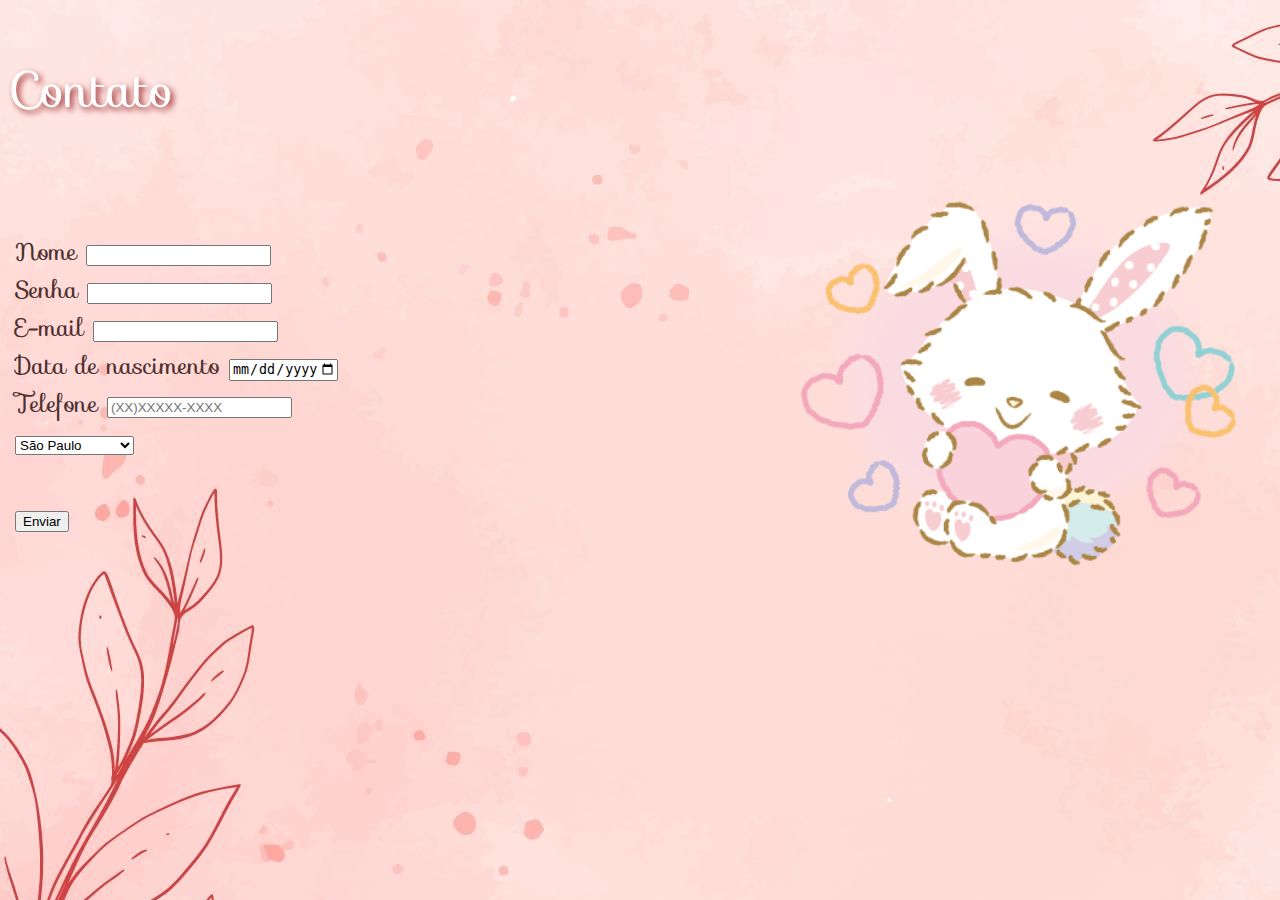
==== contato.html @ 735eaace "Add files via upload" ====
<!DOCTYPE html>
<html lang="en">
<head>
    <meta charset="UTF-8">
    <meta name="viewport" content="width=device-width, initial-scale=1.0">
    <link rel="stylesheet" href="contato.css">
    <link rel="stylesheet" href="https://fonts.googleapis.com/css?family=Sofia">
    <title>Contato</title>
</head>
<body>
    <h1><P style="font-size: 50px;">Contato</P></h1>
    <style>
    table, th, td {
        border:1px solid rgb(224, 97, 97);
        border-style:hidden;
      }
    </style>
    <table style="width:100%">
        <tr>
          <td class="bio"> <td style="width:60%;"><h2><P ALIGN=left><p style="font-size:20px"><FONT FACE="Sofia"><font color=#4E2F2F>
    <form>
        <label for="Nome">Nome</label>
       <input type="text" name="Nome">
       <br>
       <label for="senha">Senha</label> 
       <input type="password" name="Senha">
       <br>
       <label for="E-mail">E-mail</label> 
       <input type="email" name="E-mail">
       <br>
       <label for="data">Data de nascimento</label>
       <input type="date" name="data" min="1950-01-01" max="2024-01-01">
       <br>
       <label for="telefone">Telefone</label>
       <input type="tel" name="tel" placeholder="(XX)XXXXX-XXXX"> 
       <br>
       <select name="Estado">
        <option value="SP"> São Paulo</option>
        <option value="SC"> Santa Cantarina</option>
        <option value="MG"> Minas Gerais</option>
       </select>
       <br>
       <!-- <input type="submit" name="Enviar"> -->
        <br>
       <button type="submit" name="Enviar">Enviar</button>
       <!-- Text area qtd de linhas -->
    </form>
       <!-- máscara -->
          </font>
        </p>
          </h2></td>
          <td class="img"><h3>
            <td style="width:40%;">
            <img src="fofo.png" width="500">
          </h3></td>
        </tr>
      </table>
</body>
</html>
---- contato.css ----
h1{
    color: white;
    text-shadow: rgb(150, 33, 33) 0.1em 0.1em 0.2em;
  }
body {
      background-image:url("rosa.jpg");
    }
body h1, h2 , h3{
        font-family: Sofia, serif;
        font-weight: 300;
      }
h3{
    display:flex;
}
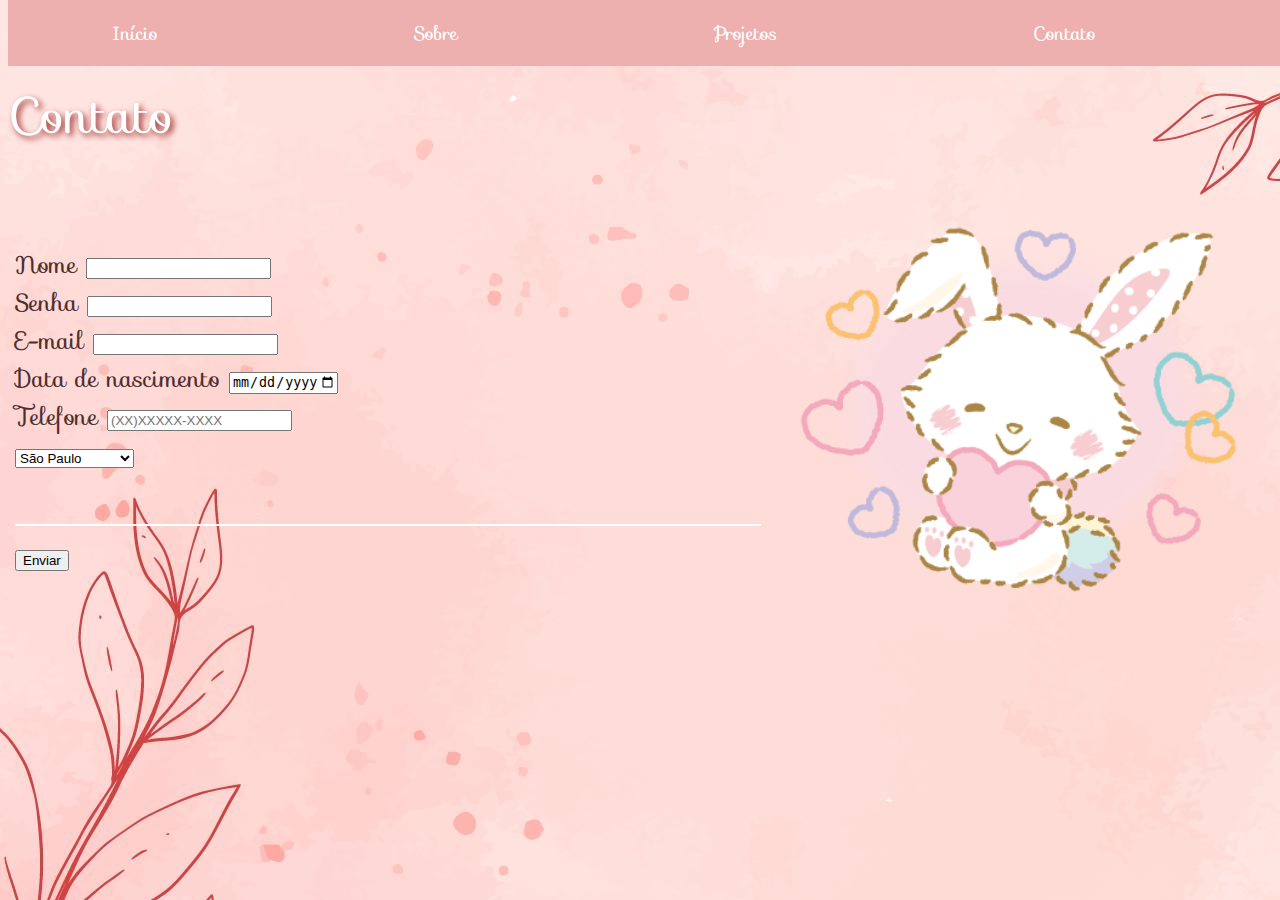
==== commit d75c3c99: "Add files via upload" ====
--- a/contato.html
+++ b/contato.html
@@ -8,6 +8,17 @@
     <title>Contato</title>
 </head>
 <body>
+  <nav class="menu"> <!--Navegação-->
+    <h3>
+    <ul>
+      <li><a href="index.html">Início</li>
+      <li><a href="sobre.html">Sobre</li>
+      <li><a href="projeto.html">Projetos</li>
+      <li><a href="contato.html">Contato</li>
+    </ul>
+  </h3>
+  </nav>
+  <br>
     <h1><P style="font-size: 50px;">Contato</P></h1>
     <style>
     table, th, td {
@@ -42,6 +53,7 @@
        <br>
        <!-- <input type="submit" name="Enviar"> -->
         <br>
+        <HR color="White" />
        <button type="submit" name="Enviar">Enviar</button>
        <!-- Text area qtd de linhas -->
     </form>
--- a/contato.css
+++ b/contato.css
@@ -9,6 +9,31 @@
         font-family: Sofia, serif;
         font-weight: 300;
       }
-h3{
-    display:flex;
+      .menu {
+        position: fixed;
+        top: 0%;
+        width: 100%;
+        margin-top: 0em;
+        background: rgb(238, 175, 175);
+      }
+      .menu ul{
+        display: flex;
+        flex-direction:row;
+        justify-content: space-around;
+      }
+      .menu li{
+        list-style: none;
+      }
+      a{
+        text-decoration: none;
+        color:rgb(255, 255, 255)
+      }
+      a:visited{
+        text-decoration: dotted;
+      }
+      a:hover{
+        text-decoration: underline;
+      }
+.hr{
+  color: brown;
 }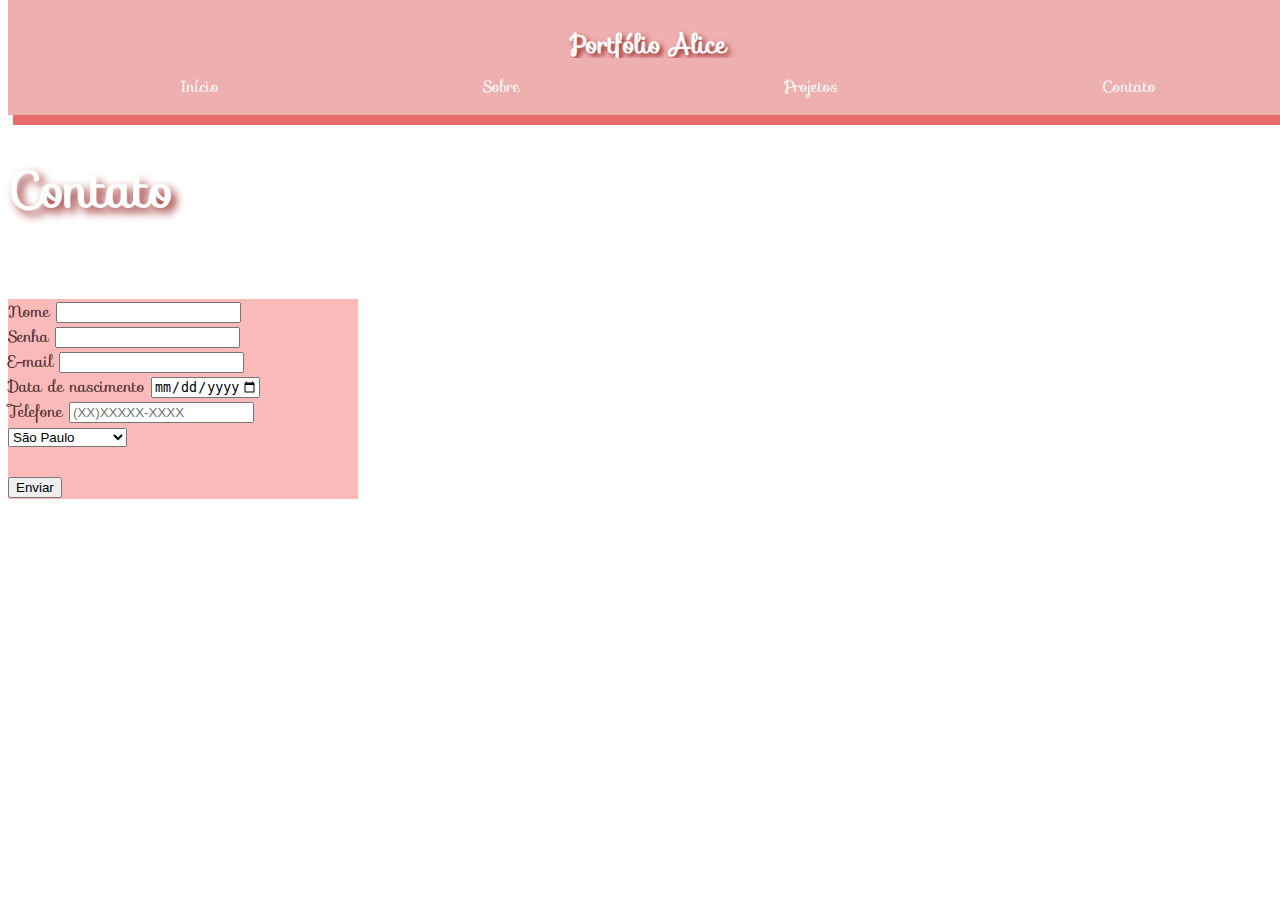
==== commit 443c5407: "Add files via upload" ====
--- a/contato.html
+++ b/contato.html
@@ -1,71 +1,60 @@
 <!DOCTYPE html>
-<html lang="en">
+<html lang="pt-br">
+
 <head>
-    <meta charset="UTF-8">
-    <meta name="viewport" content="width=device-width, initial-scale=1.0">
-    <link rel="stylesheet" href="contato.css">
-    <link rel="stylesheet" href="https://fonts.googleapis.com/css?family=Sofia">
-    <title>Contato</title>
+  <meta charset="UTF-8">
+  <meta name="viewport" content="width=device-width, initial-scale=1.0">
+  <link rel="stylesheet" href="style.css">
+  <link rel="stylesheet" href="contato.css">
+  <title>Contato</title>
 </head>
 <body>
+  <h1>
+    <P ALIGN=center>
+      <FONT FACE="Sofia">
+        Portfólio Alice</FONT>
+    </P>
+  </h1>
   <nav class="menu"> <!--Navegação-->
-    <h3>
     <ul>
-      <li><a href="index.html">Início</li>
-      <li><a href="sobre.html">Sobre</li>
-      <li><a href="projeto.html">Projetos</li>
-      <li><a href="contato.html">Contato</li>
+      <li><a href="index.html">Início</a></li>
+      <li><a href="sobre.html">Sobre</a></li>
+      <li><a href="projeto.html">Projetos</a></li>
+      <li><a href="contato.html">Contato</a></li>
     </ul>
-  </h3>
   </nav>
-  <br>
-    <h1><P style="font-size: 50px;">Contato</P></h1>
-    <style>
-    table, th, td {
-        border:1px solid rgb(224, 97, 97);
-        border-style:hidden;
-      }
-    </style>
-    <table style="width:100%">
-        <tr>
-          <td class="bio"> <td style="width:60%;"><h2><P ALIGN=left><p style="font-size:20px"><FONT FACE="Sofia"><font color=#4E2F2F>
-    <form>
-        <label for="Nome">Nome</label>
-       <input type="text" name="Nome">
-       <br>
-       <label for="senha">Senha</label> 
-       <input type="password" name="Senha">
-       <br>
-       <label for="E-mail">E-mail</label> 
-       <input type="email" name="E-mail">
-       <br>
-       <label for="data">Data de nascimento</label>
-       <input type="date" name="data" min="1950-01-01" max="2024-01-01">
-       <br>
-       <label for="telefone">Telefone</label>
-       <input type="tel" name="tel" placeholder="(XX)XXXXX-XXXX"> 
-       <br>
-       <select name="Estado">
-        <option value="SP"> São Paulo</option>
-        <option value="SC"> Santa Cantarina</option>
-        <option value="MG"> Minas Gerais</option>
-       </select>
-       <br>
-       <!-- <input type="submit" name="Enviar"> -->
-        <br>
-        <HR color="White" />
-       <button type="submit" name="Enviar">Enviar</button>
-       <!-- Text area qtd de linhas -->
-    </form>
-       <!-- máscara -->
-          </font>
-        </p>
-          </h2></td>
-          <td class="img"><h3>
-            <td style="width:40%;">
-            <img src="fofo.png" width="500">
-          </h3></td>
-        </tr>
-      </table>
+  <h2>
+    <P>Contato</P>
+  </h2>
+  <P ALIGN=left>
+  <p style="font-size:70px">
+    <FONT FACE="Sofia">
+      <font color=#4E2F2F>
+        <form>
+          <label for="Nome">Nome</label>
+          <input type="text" name="Nome">
+          <br>
+          <label for="senha">Senha</label>
+          <input type="password" name="Senha">
+          <br>
+          <label for="E-mail">E-mail</label>
+          <input type="email" name="E-mail">
+          <br>
+          <label for="data">Data de nascimento</label>
+          <input type="date" name="data" min="1950-01-01" max="2024-01-01">
+          <br>
+          <label for="telefone">Telefone</label>
+          <input type="tel" name="tel" placeholder="(XX)XXXXX-XXXX">
+          <br>
+          <select name="Estado">
+            <option value="SP"> São Paulo</option>
+            <option value="SC"> Santa Cantarina</option>
+            <option value="MG"> Minas Gerais</option>
+          </select>
+          <br>
+          <br>
+          <button type="submit" name="Enviar">Enviar</button>
+        </form>
 </body>
+
 </html>--- a/style.css
+++ b/style.css
@@ -0,0 +1,74 @@
+@import url('https://fonts.googleapis.com/css2?family=Sofia&display=swap');
+h1{
+  color: white;
+   text-shadow: rgb(150, 33, 33) 0.1em 0.1em 0.2em;
+   font-size: 25px;
+   background-color: rgb(238, 175, 175);
+   position: fixed;
+   top: 0%;
+   width: 100%;
+   margin-top: 0em;
+}
+h2{color: white;
+   text-shadow: rgb(150, 33, 33) 0.1em 0.1em 0.2em;
+   font-size: 50px;
+   margin-top: 3em;
+  }
+body {
+    background: url("assets/rosa.jpg");
+    background-repeat: no-repeat;
+    background-size: auto;
+    font-family: Sofia, cursive;
+    font-weight: 300;
+  }
+.menu {
+  background-color: rgb(238, 175, 175);
+  opacity: 1;
+  border-color: 1px solid rgb(233, 106, 106);
+  padding: 0px;
+  box-shadow: 5px 10px rgb(233, 106, 106);
+  position: fixed;
+  top: 10%;
+  width: 100%;
+  margin-top: -2em;
+}
+.menu ul{
+  display: flex;
+  flex-direction:row;
+  justify-content: space-around;
+}
+.menu li{
+  list-style: none;
+}
+a{
+  text-decoration: none;
+  color:rgb(255, 255, 255)
+}
+a:visited{
+  text-decoration: dotted;
+}
+a:hover{
+  text-decoration: underline;
+}
+div{
+  max-width: 400px;
+  display: flex;
+  flex-direction: row-reverse;
+  align-items: flex-end;
+  margin-top: 45em;
+}
+div.insta{
+  display: flex;
+  flex-direction:row;
+  justify-content: space-around;
+  align-items: end;
+  margin-top: 1em;
+  margin-left: 1em;
+}
+div.entrar{
+  display: flex;
+  flex-direction:row;
+  justify-content: space-around;
+  margin-top: 1em;
+  margin-left: 1em;
+}--- a/contato.css
+++ b/contato.css
@@ -1,39 +1,14 @@
-h1{
-    color: white;
-    text-shadow: rgb(150, 33, 33) 0.1em 0.1em 0.2em;
-  }
-body {
-      background-image:url("rosa.jpg");
-    }
-body h1, h2 , h3{
-        font-family: Sofia, serif;
-        font-weight: 300;
-      }
-      .menu {
-        position: fixed;
-        top: 0%;
-        width: 100%;
-        margin-top: 0em;
-        background: rgb(238, 175, 175);
-      }
-      .menu ul{
-        display: flex;
-        flex-direction:row;
-        justify-content: space-around;
-      }
-      .menu li{
-        list-style: none;
-      }
-      a{
-        text-decoration: none;
-        color:rgb(255, 255, 255)
-      }
-      a:visited{
-        text-decoration: dotted;
-      }
-      a:hover{
-        text-decoration: underline;
-      }
-.hr{
-  color: brown;
+div.coelho {
+    display: flex;
+    flex-direction: row;
+    justify-content: space-around;
+    align-items: flex-end;
+    margin-top: 0em;
+}
+
+form {
+    background-color: rgb(250, 186, 186);
+    opacity: 1;
+    border-color: 1px solid rgb(233, 106, 106);
+    width: 350px;
 }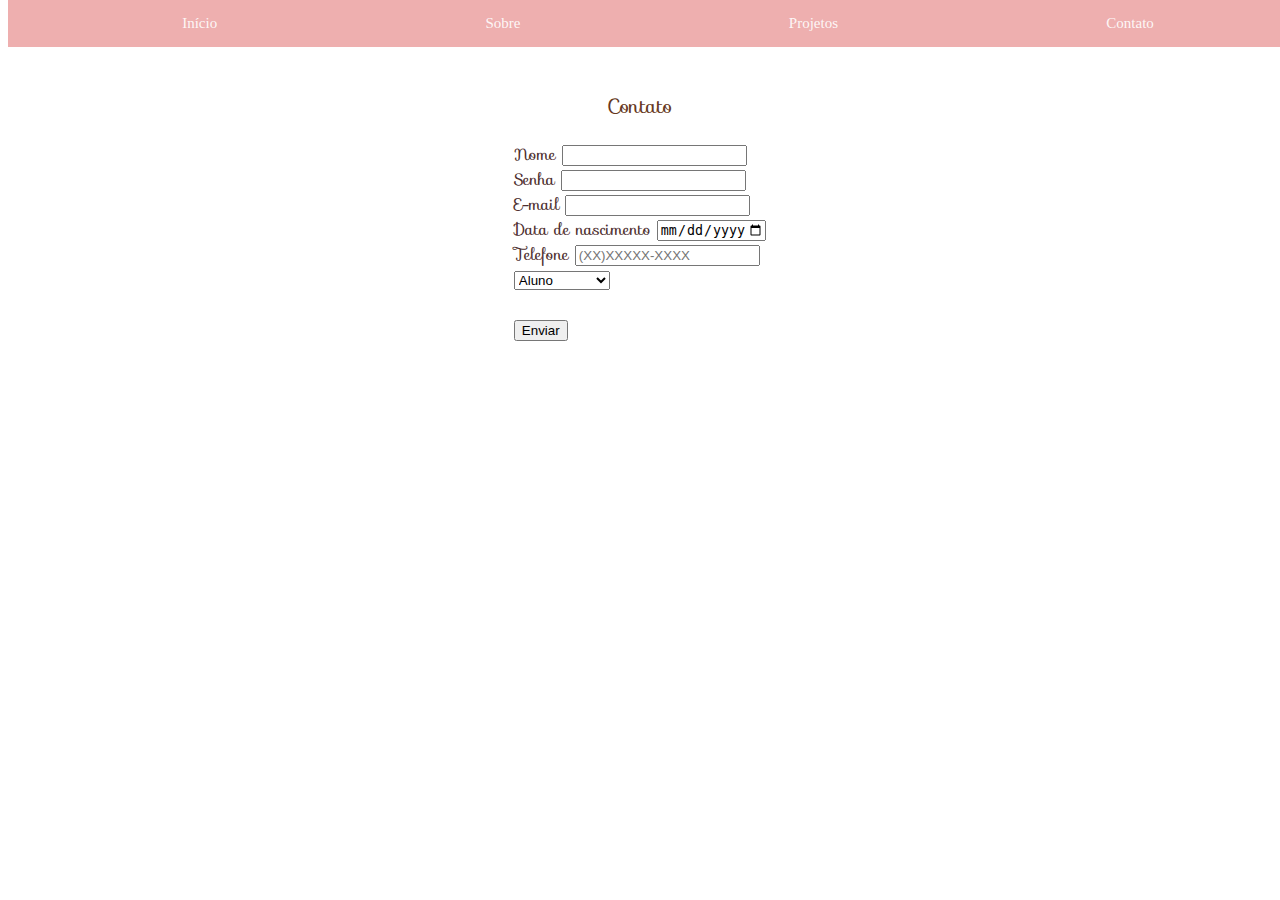
==== commit 91df6697: "Add files via upload" ====
--- a/contato.html
+++ b/contato.html
@@ -9,12 +9,6 @@
   <title>Contato</title>
 </head>
 <body>
-  <h1>
-    <P ALIGN=center>
-      <FONT FACE="Sofia">
-        Portfólio Alice</FONT>
-    </P>
-  </h1>
   <nav class="menu"> <!--Navegação-->
     <ul>
       <li><a href="index.html">Início</a></li>
@@ -23,14 +17,13 @@
       <li><a href="contato.html">Contato</a></li>
     </ul>
   </nav>
-  <h2>
-    <P>Contato</P>
-  </h2>
-  <P ALIGN=left>
   <p style="font-size:70px">
     <FONT FACE="Sofia">
       <font color=#4E2F2F>
         <form>
+          <h2 class="cont">
+            <P>Contato</P>
+          </h2>
           <label for="Nome">Nome</label>
           <input type="text" name="Nome">
           <br>
@@ -46,10 +39,10 @@
           <label for="telefone">Telefone</label>
           <input type="tel" name="tel" placeholder="(XX)XXXXX-XXXX">
           <br>
-          <select name="Estado">
-            <option value="SP"> São Paulo</option>
-            <option value="SC"> Santa Cantarina</option>
-            <option value="MG"> Minas Gerais</option>
+          <select name="Perfil"><p>Perfil</p>
+            <option value="Aluno"> Aluno</option>
+            <option value="Servidor"> Servidor</option>
+            <option value="Professor"> Professor(a)</option>
           </select>
           <br>
           <br>
--- a/style.css
+++ b/style.css
@@ -1,61 +1,65 @@
 @import url('https://fonts.googleapis.com/css2?family=Sofia&display=swap');
 h1{
   color: white;
-   text-shadow: rgb(150, 33, 33) 0.1em 0.1em 0.2em;
-   font-size: 25px;
-   background-color: rgb(238, 175, 175);
-   position: fixed;
-   top: 0%;
-   width: 100%;
-   margin-top: 0em;
+   text-shadow: rgb(150, 33, 33) 0.1em 0.1em 0.1em;
+   font-size: 60px;
+   font-family: Sofia, cursive;
+   font-weight: 400;
+   text-align: center;
+   display: flex;
+   flex-direction: column;
+   align-items: center;
 }
 h2{color: white;
    text-shadow: rgb(150, 33, 33) 0.1em 0.1em 0.2em;
-   font-size: 50px;
-   margin-top: 3em;
+   font-size: 45px;
+   margin-top: 0em;
+   font-family: Sofia,cursive;
+   font-weight: 300;
   }
 body {
-    background: url("assets/rosa.jpg");
+    background: url("assets/fundo.png");
     background-repeat: no-repeat;
-    background-size: auto;
-    font-family: Sofia, cursive;
-    font-weight: 300;
+    background-size: cover;
   }
 .menu {
+  font-size: 15px;
   background-color: rgb(238, 175, 175);
-  opacity: 1;
-  border-color: 1px solid rgb(233, 106, 106);
-  padding: 0px;
-  box-shadow: 5px 10px rgb(233, 106, 106);
   position: fixed;
-  top: 10%;
+  top: 0%;
   width: 100%;
-  margin-top: -2em;
+  margin-top: 0em;
 }
 .menu ul{
   display: flex;
   flex-direction:row;
-  justify-content: space-around;
+  justify-content:space-around;
 }
 .menu li{
   list-style: none;
 }
 a{
-  text-decoration: none;
-  color:rgb(255, 255, 255)
+	text-decoration: none;
+  color: rgba(255, 255, 255, .9);
 }
 a:visited{
-  text-decoration: dotted;
-}
+    display: block;
+    content: '';
+    clear: both;
+  }
 a:hover{
-  text-decoration: underline;
+  display: block;
+	background-color: rgba(233, 127, 127, 0.9);
+  text-decoration: none;
+  border-top: 2px solid transparent;
+	border-bottom: 2px solid transparent;
 }
 div{
   max-width: 400px;
   display: flex;
   flex-direction: row-reverse;
   align-items: flex-end;
-  margin-top: 45em;
+  margin-top: 20em;
 }
 div.insta{
   display: flex;
@@ -65,10 +69,7 @@
   margin-top: 1em;
   margin-left: 1em;
 }
-div.entrar{
+.curso{
   display: flex;
-  flex-direction:row;
-  justify-content: space-around;
-  margin-top: 1em;
-  margin-left: 1em;
+  justify-content: center;
 }--- a/contato.css
+++ b/contato.css
@@ -7,8 +7,19 @@
 }
 
 form {
-    background-color: rgb(250, 186, 186);
+    border: none;
+    background-color: #ffffff;
     opacity: 1;
-    border-color: 1px solid rgb(233, 106, 106);
     width: 350px;
-}+    display: flex;
+    justify-content: center;
+    align-items: center;
+    margin: 0 auto;
+}
+h2.cont{
+    text-shadow: none;
+    text-align: center;
+    font-size: 20px;
+    font-weight: 400;
+    color: rgb(102, 56, 34);
+}
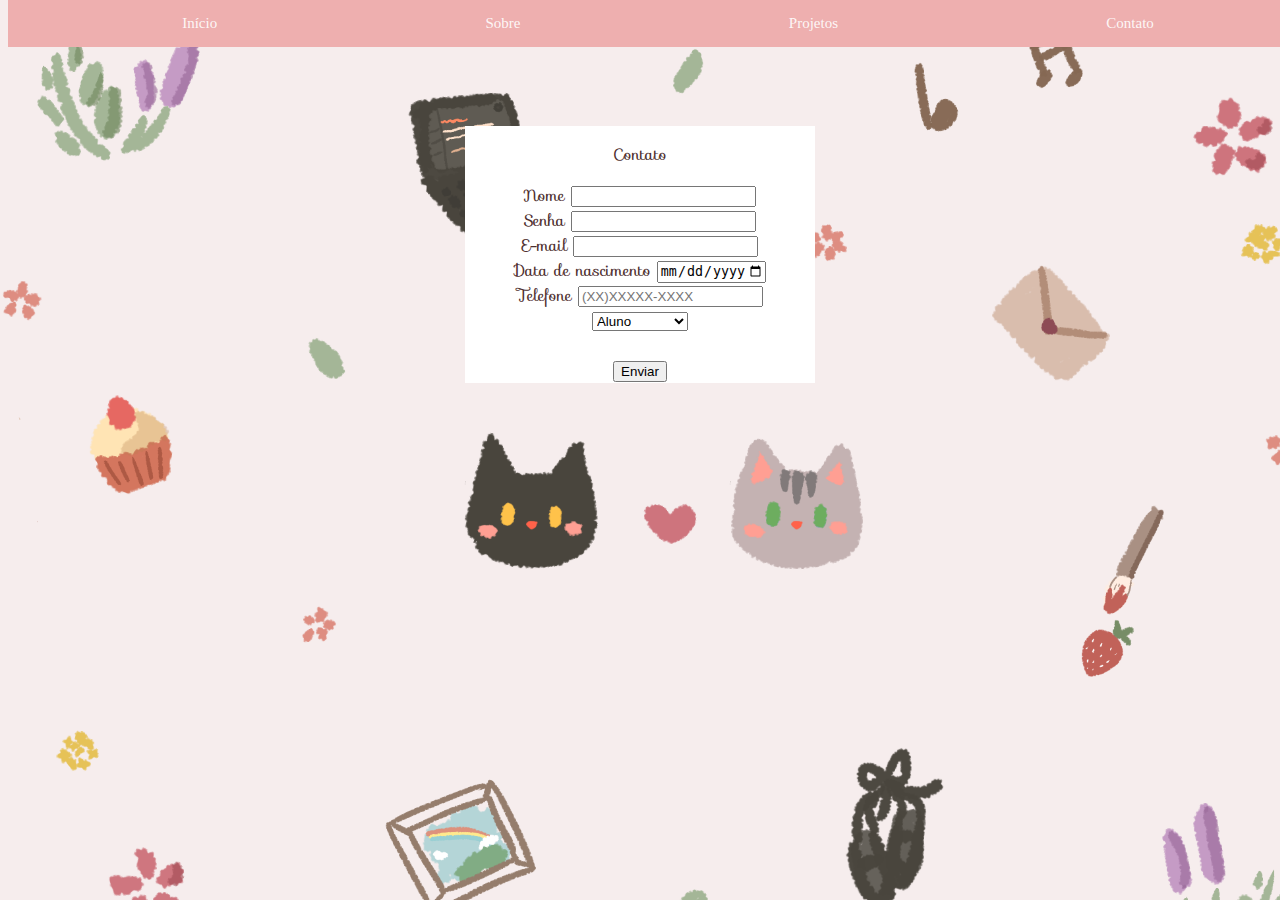
==== commit a4609b32: "Add files via upload" ====
--- a/contato.html
+++ b/contato.html
@@ -20,8 +20,7 @@
   <p style="font-size:70px">
     <FONT FACE="Sofia">
       <font color=#4E2F2F>
-        <form>
-          <h2 class="cont">
+        <form class="cont">
             <P>Contato</P>
           </h2>
           <label for="Nome">Nome</label>
--- a/style.css
+++ b/style.css
@@ -18,9 +18,9 @@
    font-weight: 300;
   }
 body {
-    background: url("assets/fundo.png");
-    background-repeat: no-repeat;
-    background-size: cover;
+    background-image: url("assets/fundo.png");
+    background-size: 1350px;
+    background-repeat: repeat;
   }
 .menu {
   font-size: 15px;
@@ -70,6 +70,9 @@
   margin-left: 1em;
 }
 .curso{
-  display: flex;
-  justify-content: center;
+  display: block;
+  margin-left: auto;
+  margin-right: auto;
+  margin-top: auto;
+  font-size: 30px;
 }--- a/contato.css
+++ b/contato.css
@@ -15,6 +15,8 @@
     justify-content: center;
     align-items: center;
     margin: 0 auto;
+    text-align: center;
+    margin-top: 10%;
 }
 h2.cont{
     text-shadow: none;
@@ -22,4 +24,4 @@
     font-size: 20px;
     font-weight: 400;
     color: rgb(102, 56, 34);
-}
+}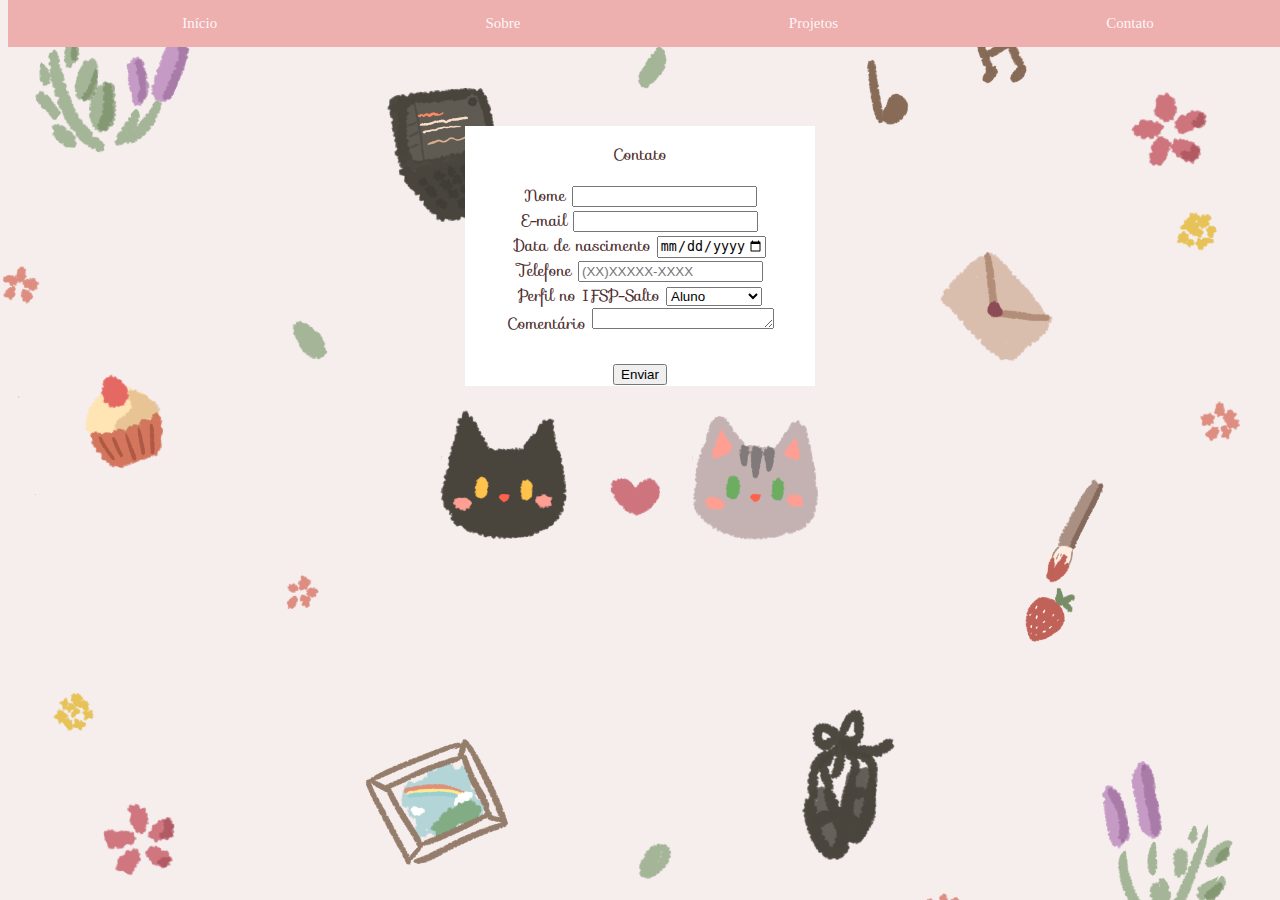
==== commit 4117c357: "Add files via upload" ====
--- a/contato.html
+++ b/contato.html
@@ -20,14 +20,13 @@
   <p style="font-size:70px">
     <FONT FACE="Sofia">
       <font color=#4E2F2F>
-        <form class="cont">
+        <form method="post" action="https://api.staticforms.xyz/submit">
+          <input type="hidden" name="accessKey" value="3ad42665-ed07-4de1-853f-f608e3c02a10">
+          <input type="hidden" name="redirectTo" value="https://lilicefn.github.io/portf-lio/contato.html">
             <P>Contato</P>
-          </h2>
+          </h2 class="cont">
           <label for="Nome">Nome</label>
           <input type="text" name="Nome">
-          <br>
-          <label for="senha">Senha</label>
-          <input type="password" name="Senha">
           <br>
           <label for="E-mail">E-mail</label>
           <input type="email" name="E-mail">
@@ -38,14 +37,19 @@
           <label for="telefone">Telefone</label>
           <input type="tel" name="tel" placeholder="(XX)XXXXX-XXXX">
           <br>
+          <label for="Perfil">Perfil no IFSP-Salto</label>
           <select name="Perfil"><p>Perfil</p>
             <option value="Aluno"> Aluno</option>
             <option value="Servidor"> Servidor</option>
             <option value="Professor"> Professor(a)</option>
           </select>
+          <BR>
+          <label for="Comentário">Comentário</label>
+          <textarea rows="1"></textarea>
           <br>
           <br>
           <button type="submit" name="Enviar">Enviar</button>
+          </h2>
         </form>
 </body>
 
--- a/style.css
+++ b/style.css
@@ -19,7 +19,7 @@
   }
 body {
     background-image: url("assets/fundo.png");
-    background-size: 1350px;
+    background-size: cover;
     background-repeat: repeat;
   }
 .menu {
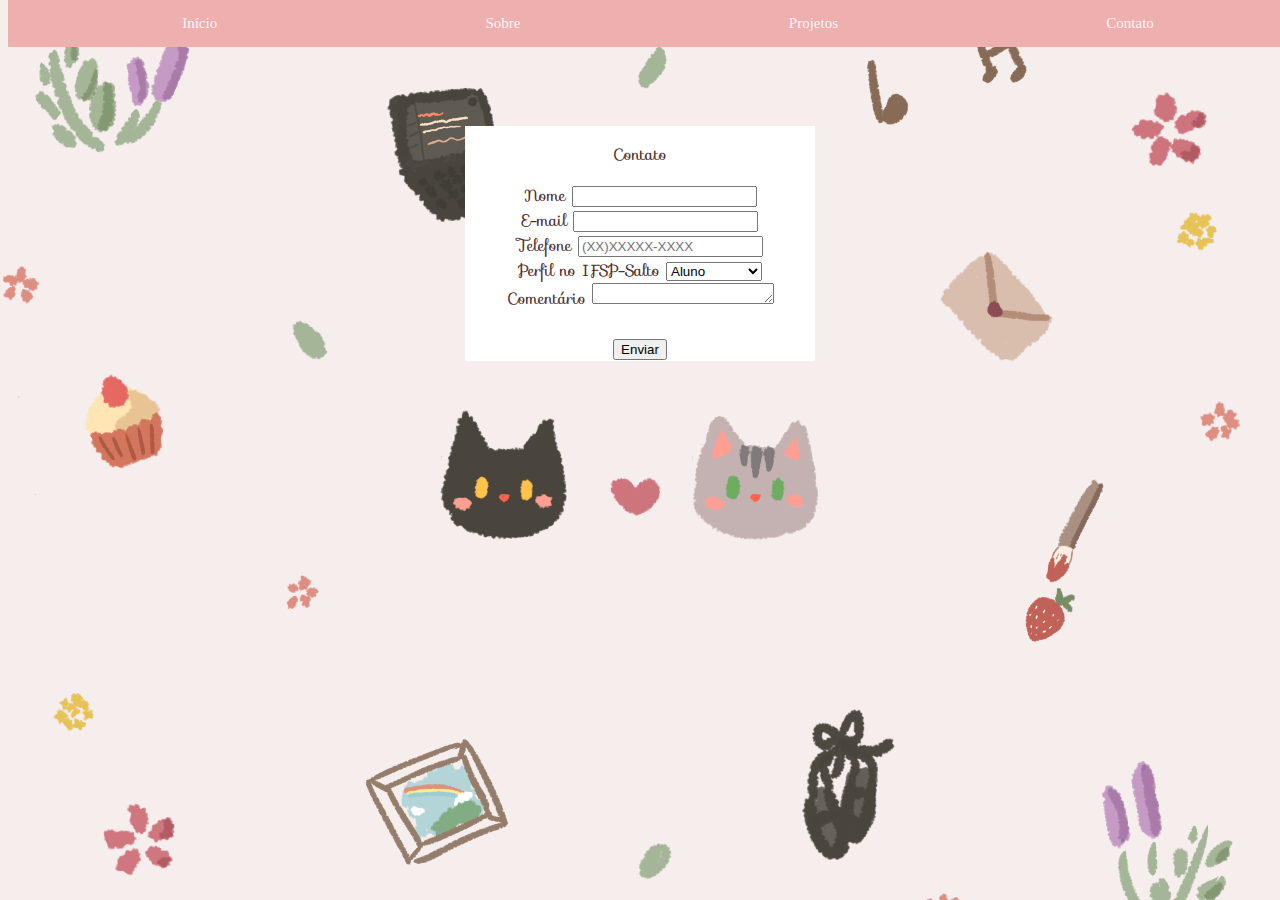
==== commit 939e5a6e: "Add files via upload" ====
--- a/contato.html
+++ b/contato.html
@@ -20,35 +20,30 @@
   <p style="font-size:70px">
     <FONT FACE="Sofia">
       <font color=#4E2F2F>
-        <form method="post" action="https://api.staticforms.xyz/submit">
-          <input type="hidden" name="accessKey" value="3ad42665-ed07-4de1-853f-f608e3c02a10">
-          <input type="hidden" name="redirectTo" value="https://lilicefn.github.io/portf-lio/contato.html">
+        <form method="post" action="https://formspree.io/f/xovqebqj" enctype="text/plain">
             <P>Contato</P>
           </h2 class="cont">
           <label for="Nome">Nome</label>
-          <input type="text" name="Nome">
+          <input type="text" name="Nome"required>
           <br>
           <label for="E-mail">E-mail</label>
-          <input type="email" name="E-mail">
-          <br>
-          <label for="data">Data de nascimento</label>
-          <input type="date" name="data" min="1950-01-01" max="2024-01-01">
+          <input type="email" name="E-mail"required>
           <br>
           <label for="telefone">Telefone</label>
-          <input type="tel" name="tel" placeholder="(XX)XXXXX-XXXX">
+          <input type="tel" name="tel" id="tel" placeholder="(XX)XXXXX-XXXX" required>
           <br>
           <label for="Perfil">Perfil no IFSP-Salto</label>
-          <select name="Perfil"><p>Perfil</p>
+          <select name="Perfil" id="Perfil" required><p>Perfil</p>
             <option value="Aluno"> Aluno</option>
             <option value="Servidor"> Servidor</option>
             <option value="Professor"> Professor(a)</option>
           </select>
           <BR>
           <label for="Comentário">Comentário</label>
-          <textarea rows="1"></textarea>
+          <textarea rows="1" name="Comentário" id="Comentário" required></textarea>
           <br>
           <br>
-          <button type="submit" name="Enviar">Enviar</button>
+          <button type="submit" name="Enviar" id="Enviar">Enviar</button>
           </h2>
         </form>
 </body>
